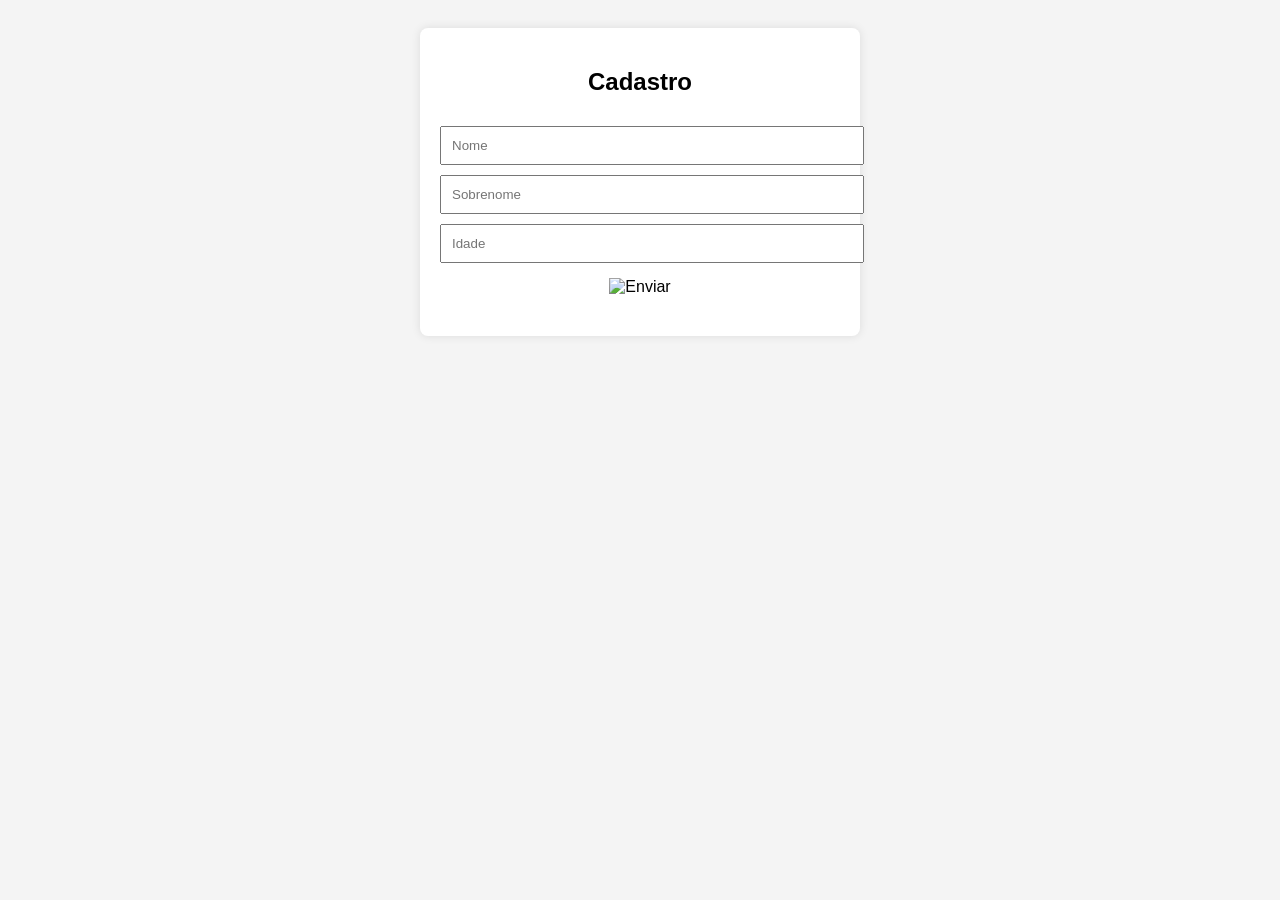
==== index.html @ 0eef1394 "teste2" ====
<!DOCTYPE html>
<html lang="pt-BR">
<head>
    <meta charset="UTF-8">
    <title>Formulário</title>
    <style>
        body {
            font-family: Arial, sans-serif;
            background-color: #f4f4f4;
            padding: 20px;
        }
        .form-container {
            background: #fff;
            padding: 20px;
            max-width: 400px;
            margin: auto;
            border-radius: 8px;
            box-shadow: 0 0 10px rgba(0,0,0,0.1);
            text-align: center;
        }
        input {
            width: 100%;
            padding: 10px;
            margin-top: 10px;
        }
        .btn-img {
            margin-top: 15px;
            cursor: pointer;
            width: 150px;
        }
        #resultado {
            margin-top: 20px;
        }
        #resultado img {
            width: 120px;
        }
    </style>
</head>
<body>

<div class="form-container">
    <h2>Cadastro</h2>
    <form id="formulario">
        <input type="text" id="nome" placeholder="Nome">
        <input type="text" id="sobrenome" placeholder="Sobrenome">
        <input type="number" id="idade" placeholder="Idade">

        <!-- Botão baseado em imagem -->
        <img src="https://cdn-icons-png.flaticon.com/512/1828/1828640.png"
             alt="Enviar"
             class="btn-img"
             onclick="enviarFormulario()">
    </form>

    <div id="resultado"></div>
</div>

<script>
function enviarFormulario() {
    let nome = document.getElementById("nome").value;
    let sobrenome = document.getElementById("sobrenome").value;
    let idade = document.getElementById("idade").value;

    let resultado = document.getElementById("resultado");

    if (nome && sobrenome && idade) {
        resultado.innerHTML = `
            <p>Cadastro realizado com sucesso!</p>
            <img src="https://cdn-icons-png.flaticon.com/512/845/845646.png" alt="Sucesso">
        `;
    } else {
        resultado.innerHTML = `
            <p>Preencha todos os dados!</p>
            <img src="https://cdn-icons-png.flaticon.com/512/463/463612.png" alt="Erro">
        `;
    }
}
</script>

</body>
</html>
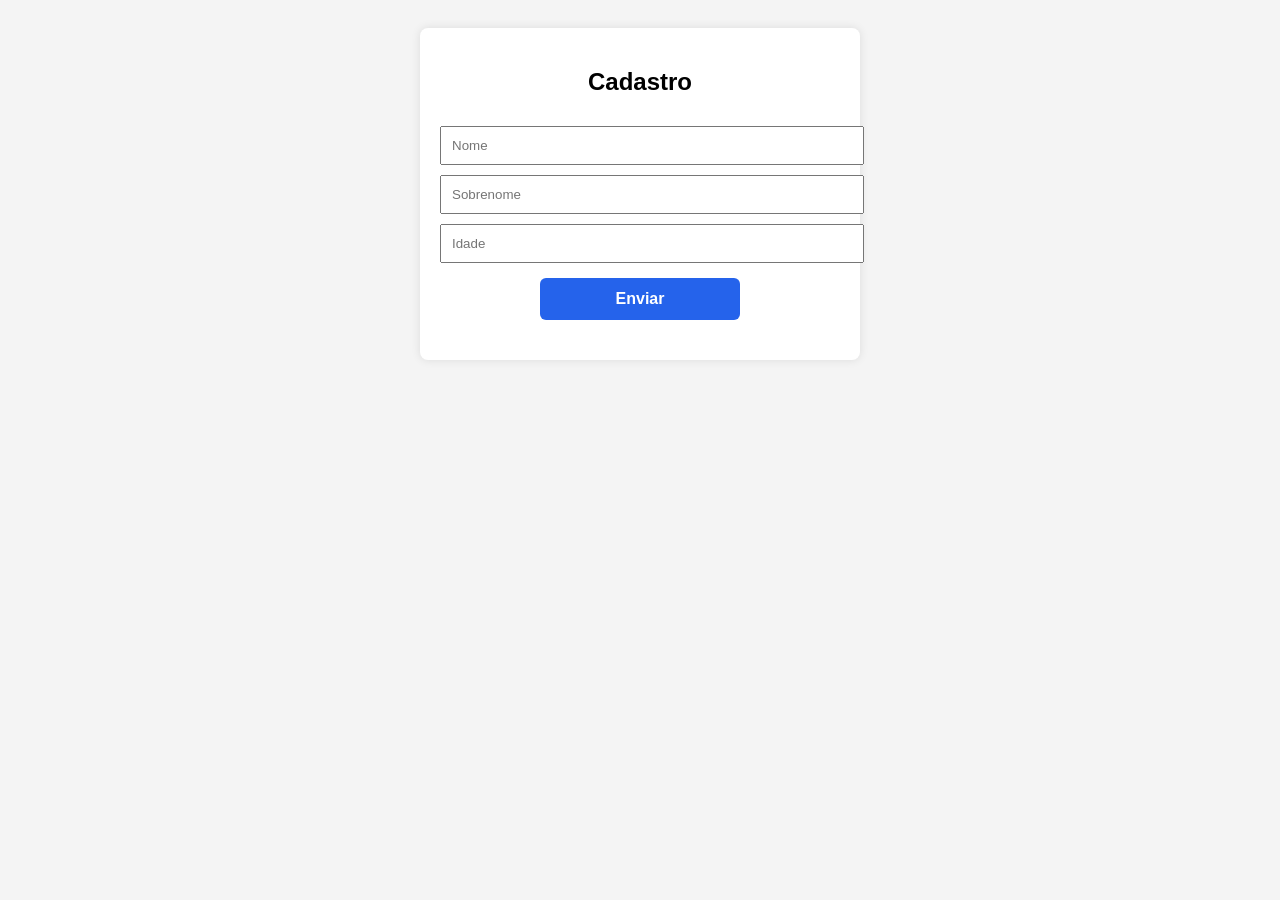
==== commit 626d214d: "teste botoao" ====
--- a/index.html
+++ b/index.html
@@ -23,10 +23,24 @@
             padding: 10px;
             margin-top: 10px;
         }
-        .btn-img {
+        .btn-enviar {
             margin-top: 15px;
+            width: 100%;
+            max-width: 200px;
+            padding: 12px 24px;
+            font-size: 16px;
+            font-weight: 600;
+            color: #fff;
+            background-color: #2563eb;
+            border: none;
+            border-radius: 6px;
             cursor: pointer;
-            width: 150px;
+        }
+        .btn-enviar:hover {
+            background-color: #1d4ed8;
+        }
+        .btn-enviar:active {
+            background-color: #1e40af;
         }
         #resultado {
             margin-top: 20px;
@@ -45,11 +59,7 @@
         <input type="text" id="sobrenome" placeholder="Sobrenome">
         <input type="number" id="idade" placeholder="Idade">
 
-        <!-- Botão baseado em imagem -->
-        <img src="https://cdn-icons-png.flaticon.com/512/1828/1828640.png"
-             alt="Enviar"
-             class="btn-img"
-             onclick="enviarFormulario()">
+        <button type="button" class="btn-enviar" onclick="enviarFormulario()">Enviar</button>
     </form>
 
     <div id="resultado"></div>
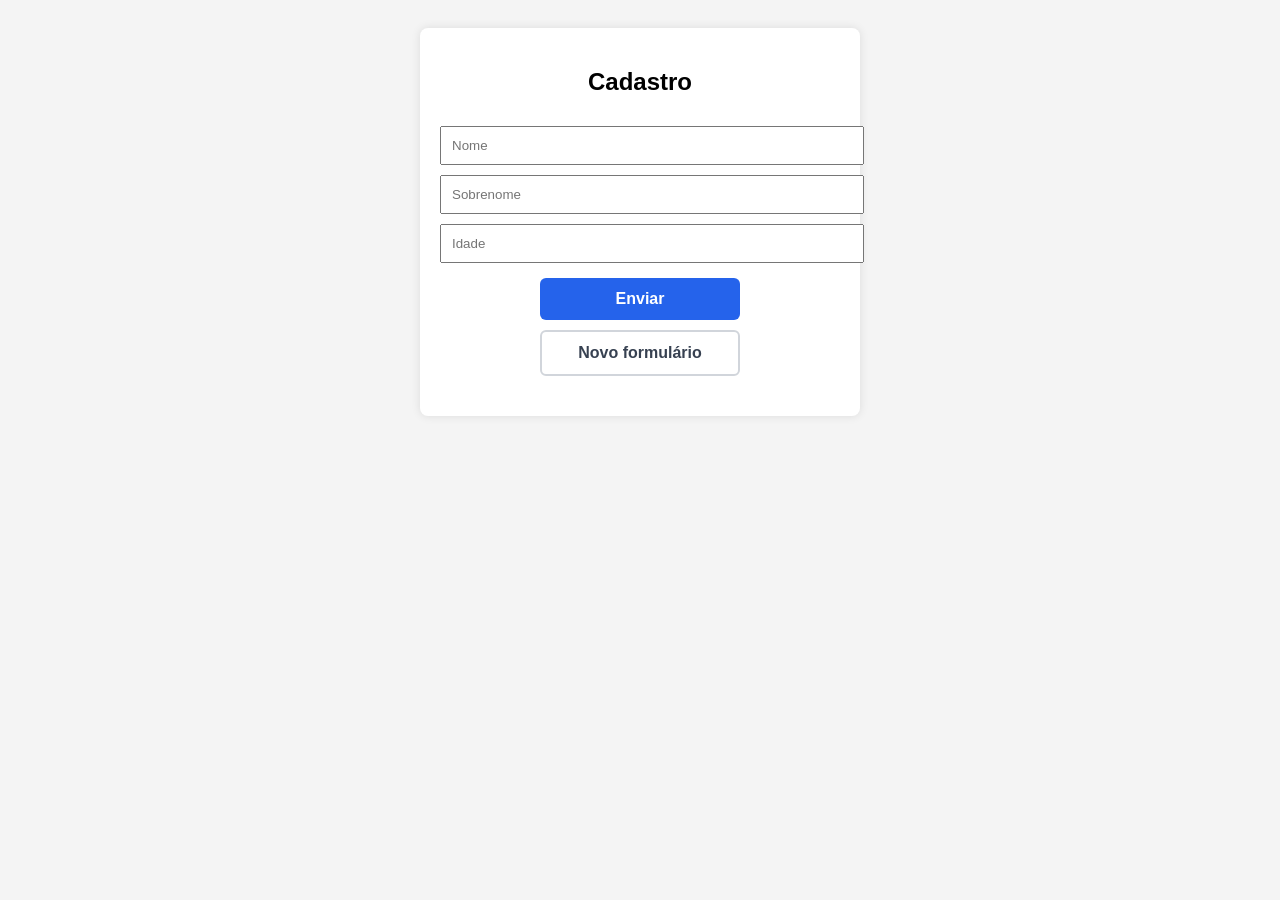
==== commit 7a44fc4f: "teste" ====
--- a/index.html
+++ b/index.html
@@ -23,8 +23,14 @@
             padding: 10px;
             margin-top: 10px;
         }
+        .form-actions {
+            display: flex;
+            flex-wrap: wrap;
+            gap: 10px;
+            justify-content: center;
+            margin-top: 15px;
+        }
         .btn-enviar {
-            margin-top: 15px;
             width: 100%;
             max-width: 200px;
             padding: 12px 24px;
@@ -41,6 +47,25 @@
         }
         .btn-enviar:active {
             background-color: #1e40af;
+        }
+        .btn-novo {
+            width: 100%;
+            max-width: 200px;
+            padding: 12px 24px;
+            font-size: 16px;
+            font-weight: 600;
+            color: #374151;
+            background-color: #fff;
+            border: 2px solid #d1d5db;
+            border-radius: 6px;
+            cursor: pointer;
+        }
+        .btn-novo:hover {
+            background-color: #f9fafb;
+            border-color: #9ca3af;
+        }
+        .btn-novo:active {
+            background-color: #f3f4f6;
         }
         #resultado {
             margin-top: 20px;
@@ -59,7 +84,10 @@
         <input type="text" id="sobrenome" placeholder="Sobrenome">
         <input type="number" id="idade" placeholder="Idade">
 
-        <button type="button" class="btn-enviar" onclick="enviarFormulario()">Enviar</button>
+        <div class="form-actions">
+            <button type="button" class="btn-enviar" onclick="enviarFormulario()">Enviar</button>
+            <button type="button" class="btn-novo" onclick="novoFormulario()">Novo formulário</button>
+        </div>
     </form>
 
     <div id="resultado"></div>
@@ -85,6 +113,12 @@
         `;
     }
 }
+
+function novoFormulario() {
+    document.getElementById("formulario").reset();
+    document.getElementById("resultado").innerHTML = "";
+    document.getElementById("nome").focus();
+}
 </script>
 
 </body>
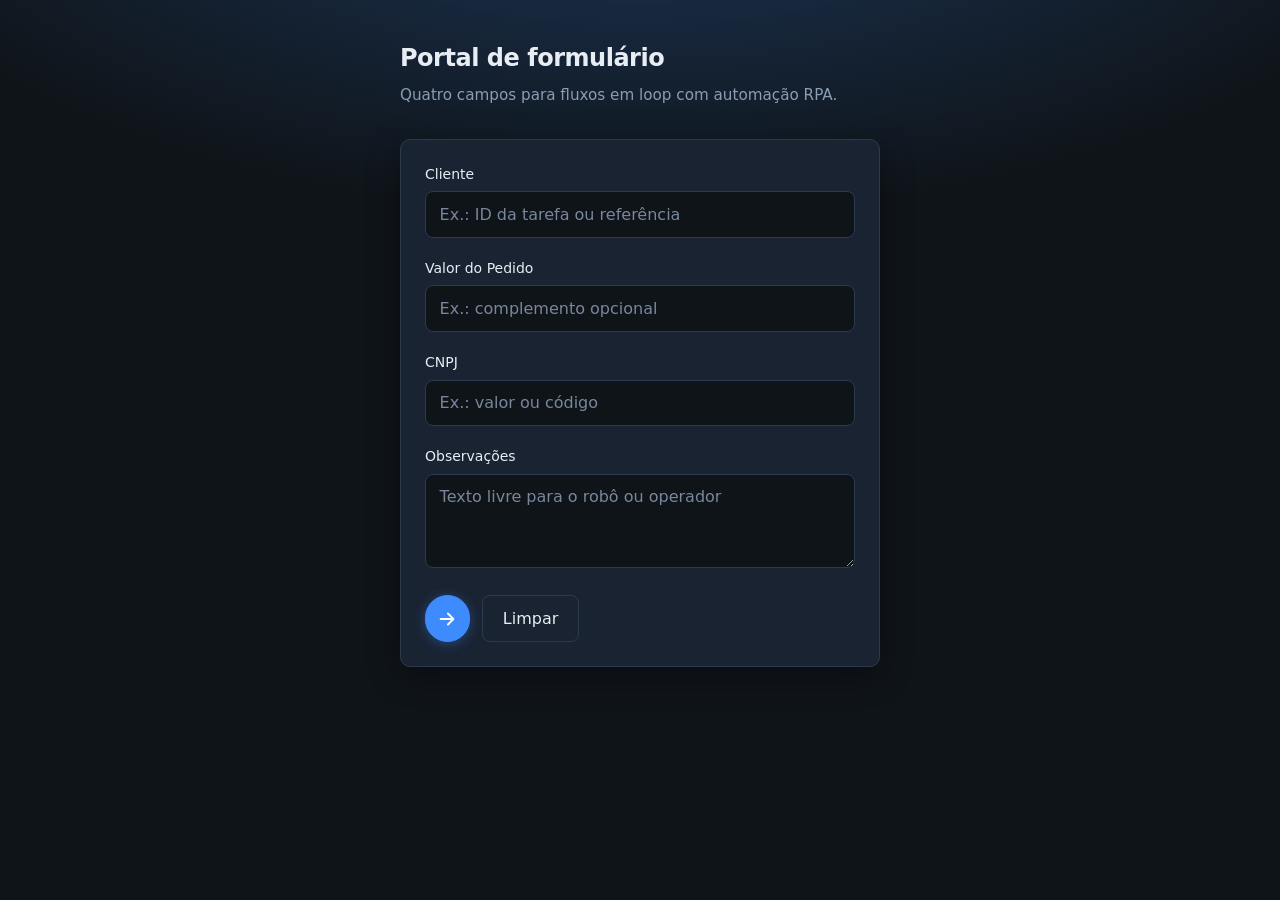
==== commit a37cb59b: "versao base" ====
--- a/index.html
+++ b/index.html
@@ -1,125 +1,132 @@
 <!DOCTYPE html>
 <html lang="pt-BR">
 <head>
-    <meta charset="UTF-8">
-    <title>Formulário</title>
-    <style>
-        body {
-            font-family: Arial, sans-serif;
-            background-color: #f4f4f4;
-            padding: 20px;
-        }
-        .form-container {
-            background: #fff;
-            padding: 20px;
-            max-width: 400px;
-            margin: auto;
-            border-radius: 8px;
-            box-shadow: 0 0 10px rgba(0,0,0,0.1);
-            text-align: center;
-        }
-        input {
-            width: 100%;
-            padding: 10px;
-            margin-top: 10px;
-        }
-        .form-actions {
-            display: flex;
-            flex-wrap: wrap;
-            gap: 10px;
-            justify-content: center;
-            margin-top: 15px;
-        }
-        .btn-enviar {
-            width: 100%;
-            max-width: 200px;
-            padding: 12px 24px;
-            font-size: 16px;
-            font-weight: 600;
-            color: #fff;
-            background-color: #2563eb;
-            border: none;
-            border-radius: 6px;
-            cursor: pointer;
-        }
-        .btn-enviar:hover {
-            background-color: #1d4ed8;
-        }
-        .btn-enviar:active {
-            background-color: #1e40af;
-        }
-        .btn-novo {
-            width: 100%;
-            max-width: 200px;
-            padding: 12px 24px;
-            font-size: 16px;
-            font-weight: 600;
-            color: #374151;
-            background-color: #fff;
-            border: 2px solid #d1d5db;
-            border-radius: 6px;
-            cursor: pointer;
-        }
-        .btn-novo:hover {
-            background-color: #f9fafb;
-            border-color: #9ca3af;
-        }
-        .btn-novo:active {
-            background-color: #f3f4f6;
-        }
-        #resultado {
-            margin-top: 20px;
-        }
-        #resultado img {
-            width: 120px;
-        }
-    </style>
+  <meta charset="UTF-8">
+  <meta name="viewport" content="width=device-width, initial-scale=1.0">
+  <title>Portal RPA — Formulário</title>
+  <link rel="stylesheet" href="css/styles.css">
 </head>
 <body>
+  <main class="portal" data-page="rpa-form-portal">
+    <header class="portal__header">
+      <h1 class="portal__title">Portal de formulário</h1>
+      <p class="portal__subtitle">Quatro campos para fluxos em loop com automação RPA.</p>
+    </header>
 
-<div class="form-container">
-    <h2>Cadastro</h2>
-    <form id="formulario">
-        <input type="text" id="nome" placeholder="Nome">
-        <input type="text" id="sobrenome" placeholder="Sobrenome">
-        <input type="number" id="idade" placeholder="Idade">
+    <form
+      id="rpa-loop-form"
+      class="form"
+      action="#"
+      method="get"
+      autocomplete="on"
+      data-form="rpa-loop"
+      novalidate
+    >
+      <div class="form__group">
+        <label class="form__label" for="rpa-item-1">Cliente</label>
+        <input
+          type="text"
+          id="rpa-item-1"
+          name="item1"
+          class="form__input"
+          placeholder="Ex.: ID da tarefa ou referência"
+          data-rpa-field="item-1"
+          required
+          aria-required="true"
+        >
+      </div>
 
-        <div class="form-actions">
-            <button type="button" class="btn-enviar" onclick="enviarFormulario()">Enviar</button>
-            <button type="button" class="btn-novo" onclick="novoFormulario()">Novo formulário</button>
-        </div>
+      <div class="form__group">
+        <label class="form__label" for="rpa-item-3">Valor do Pedido</label>
+        <input
+          type="text"
+          id="rpa-item-3"
+          name="item3"
+          class="form__input"
+          placeholder="Ex.: complemento opcional"
+          data-rpa-field="item-3"
+          required
+          aria-required="true"
+        >
+      </div>
+
+      <div class="form__group">
+        <label class="form__label" for="rpa-item-2">CNPJ</label>
+        <input
+          type="text"
+          id="rpa-item-2"
+          name="item2"
+          class="form__input"
+          placeholder="Ex.: valor ou código"
+          data-rpa-field="item-2"
+          required
+          aria-required="true"
+        >
+      </div>
+
+      <div class="form__group">
+        <label class="form__label" for="rpa-item-4">Observações</label>
+        <textarea
+          id="rpa-item-4"
+          name="item4"
+          class="form__input form__input--textarea"
+          rows="3"
+          placeholder="Texto livre para o robô ou operador"
+          data-rpa-field="item-4"
+          required
+          aria-required="true"
+        ></textarea>
+      </div>
+
+      <div class="form__actions">
+        <button
+          type="submit"
+          id="rpa-submit"
+          class="btn btn--primary btn--icon-submit"
+          data-rpa-action="submit"
+          aria-label="Submeter formulário"
+        >
+          <svg class="btn__icon" width="22" height="22" viewBox="0 0 24 24" fill="none" xmlns="http://www.w3.org/2000/svg" aria-hidden="true" focusable="false">
+            <path d="M5 12h14M13 6l6 6-6 6" stroke="currentColor" stroke-width="2" stroke-linecap="round" stroke-linejoin="round"/>
+          </svg>
+        </button>
+        <button type="reset" id="rpa-reset" class="btn btn--ghost" data-rpa-action="reset">
+          Limpar
+        </button>
+      </div>
+      <p id="rpa-form-feedback" class="form__feedback" role="status" aria-live="polite" hidden></p>
     </form>
-
-    <div id="resultado"></div>
-</div>
-
-<script>
-function enviarFormulario() {
-    let nome = document.getElementById("nome").value;
-    let sobrenome = document.getElementById("sobrenome").value;
-    let idade = document.getElementById("idade").value;
-
-    let resultado = document.getElementById("resultado");
-
-    if (nome && sobrenome && idade) {
-        resultado.innerHTML = `
-            <p>Cadastro realizado com sucesso!</p>
-            <img src="https://cdn-icons-png.flaticon.com/512/845/845646.png" alt="Sucesso">
-        `;
-    } else {
-        resultado.innerHTML = `
-            <p>Preencha todos os dados!</p>
-            <img src="https://cdn-icons-png.flaticon.com/512/463/463612.png" alt="Erro">
-        `;
-    }
-}
-
-function novoFormulario() {
-    document.getElementById("formulario").reset();
-    document.getElementById("resultado").innerHTML = "";
-    document.getElementById("nome").focus();
-}
-</script>
-
+  </main>
+  <script>
+    (function () {
+      var form = document.getElementById('rpa-loop-form');
+      var feedback = document.getElementById('rpa-form-feedback');
+      form.addEventListener('submit', function (e) {
+        e.preventDefault();
+        var missing = [];
+        form.querySelectorAll('input[required], textarea[required]').forEach(function (el) {
+          if (!el.value.trim()) {
+            var label = form.querySelector('label[for="' + el.id + '"]');
+            missing.push(label ? label.textContent.trim() : el.name);
+          }
+        });
+        if (missing.length) {
+          feedback.className = 'form__feedback form__feedback--error';
+          feedback.textContent =
+            'Preencha os campos obrigatórios: ' + missing.join(', ') + '.';
+          feedback.hidden = false;
+          return;
+        }
+        feedback.className = 'form__feedback form__feedback--success';
+        feedback.textContent = 'Enviado com sucesso.';
+        feedback.hidden = false;
+      });
+      form.addEventListener('reset', function () {
+        feedback.hidden = true;
+        feedback.textContent = '';
+        feedback.className = 'form__feedback';
+      });
+    })();
+  </script>
 </body>
-</html>+</html>
--- a/css/styles.css
+++ b/css/styles.css
@@ -0,0 +1,225 @@
+/* Portal RPA — formulário simples */
+*,
+*::before,
+*::after {
+  box-sizing: border-box;
+}
+
+:root {
+  --bg: #0f1419;
+  --surface: #1a2332;
+  --border: #2d3a4d;
+  --text: #e8edf4;
+  --muted: #8b9cb3;
+  --accent: #3d8bfd;
+  --accent-hover: #5ca0ff;
+  --radius: 10px;
+  --font: "Segoe UI", system-ui, -apple-system, sans-serif;
+}
+
+body {
+  margin: 0;
+  min-height: 100vh;
+  font-family: var(--font);
+  font-size: 16px;
+  line-height: 1.5;
+  color: var(--text);
+  background: radial-gradient(ellipse 120% 80% at 50% -20%, #1e3a5f 0%, var(--bg) 55%);
+}
+
+.portal {
+  max-width: 520px;
+  margin: 0 auto;
+  padding: 2.5rem 1.25rem 3rem;
+}
+
+.portal__header {
+  margin-bottom: 2rem;
+}
+
+.portal__title {
+  margin: 0 0 0.5rem;
+  font-size: 1.5rem;
+  font-weight: 600;
+  letter-spacing: -0.02em;
+}
+
+.portal__subtitle {
+  margin: 0;
+  font-size: 0.95rem;
+  color: var(--muted);
+}
+
+.form {
+  padding: 1.5rem;
+  background: var(--surface);
+  border: 1px solid var(--border);
+  border-radius: var(--radius);
+  box-shadow: 0 8px 32px rgba(0, 0, 0, 0.35);
+}
+
+.form__group {
+  margin-bottom: 1.25rem;
+}
+
+.form__group:last-of-type {
+  margin-bottom: 1.5rem;
+}
+
+.form__label {
+  display: block;
+  margin-bottom: 0.4rem;
+  font-size: 0.875rem;
+  font-weight: 500;
+  color: var(--text);
+}
+
+.form__input {
+  width: 100%;
+  padding: 0.65rem 0.85rem;
+  font: inherit;
+  color: var(--text);
+  background: var(--bg);
+  border: 1px solid var(--border);
+  border-radius: 8px;
+  transition: border-color 0.15s ease, box-shadow 0.15s ease;
+}
+
+.form__input::placeholder {
+  color: var(--muted);
+  opacity: 0.85;
+}
+
+.form__input:hover {
+  border-color: #4a5d78;
+}
+
+.form__input:focus {
+  outline: none;
+  border-color: var(--accent);
+  box-shadow: 0 0 0 3px rgba(61, 139, 253, 0.25);
+}
+
+.form__input--textarea {
+  resize: vertical;
+  min-height: 88px;
+}
+
+.form__actions {
+  display: flex;
+  flex-wrap: wrap;
+  gap: 0.75rem;
+}
+
+.form__feedback {
+  margin: 1rem 0 0;
+  padding: 0.65rem 0.85rem;
+  font-size: 0.875rem;
+  line-height: 1.45;
+  border-radius: 8px;
+  border: 1px solid var(--border);
+}
+
+.form__feedback--success {
+  color: #a8e6b8;
+  background: rgba(46, 160, 67, 0.14);
+  border-color: rgba(72, 199, 116, 0.4);
+}
+
+.form__feedback--error {
+  color: #f0b4b4;
+  background: rgba(220, 53, 69, 0.14);
+  border-color: rgba(234, 102, 115, 0.45);
+}
+
+.btn {
+  padding: 0.65rem 1.25rem;
+  font: inherit;
+  font-weight: 500;
+  border-radius: 8px;
+  border: 1px solid transparent;
+  cursor: pointer;
+  transition: background 0.15s ease, border-color 0.15s ease, color 0.15s ease;
+}
+
+.btn--primary {
+  color: #fff;
+  background: var(--accent);
+  border-color: var(--accent);
+}
+
+.btn--primary:hover {
+  background: var(--accent-hover);
+  border-color: var(--accent-hover);
+}
+
+.btn--icon-submit {
+  display: inline-flex;
+  align-items: center;
+  justify-content: center;
+  padding: 0.65rem;
+  min-width: 2.75rem;
+  min-height: 2.75rem;
+  border-radius: 999px;
+  box-shadow: 0 2px 12px rgba(61, 139, 253, 0.35);
+}
+
+.btn--icon-submit:hover {
+  box-shadow: 0 4px 16px rgba(61, 139, 253, 0.45);
+}
+
+.btn--icon-submit .btn__icon {
+  display: block;
+  transition: transform 0.2s ease;
+}
+
+.btn--icon-submit:hover .btn__icon {
+  transform: translateX(2px);
+}
+
+.btn--ghost {
+  color: var(--text);
+  background: transparent;
+  border-color: var(--border);
+}
+
+.btn--ghost:hover {
+  background: rgba(255, 255, 255, 0.06);
+  border-color: #4a5d78;
+}
+
+.portal__hints {
+  margin-top: 2rem;
+  padding: 1rem 1.25rem;
+  font-size: 0.8rem;
+  color: var(--muted);
+  background: rgba(26, 35, 50, 0.6);
+  border: 1px solid var(--border);
+  border-radius: var(--radius);
+}
+
+.portal__hints-title {
+  margin: 0 0 0.5rem;
+  font-size: 0.75rem;
+  font-weight: 600;
+  text-transform: uppercase;
+  letter-spacing: 0.06em;
+  color: var(--muted);
+}
+
+.portal__hints-list {
+  margin: 0;
+  padding-left: 1.1rem;
+}
+
+.portal__hints-list li {
+  margin-bottom: 0.35rem;
+}
+
+.portal__hints code {
+  font-size: 0.78rem;
+  padding: 0.1em 0.35em;
+  background: var(--bg);
+  border-radius: 4px;
+  color: #a8c7ff;
+}
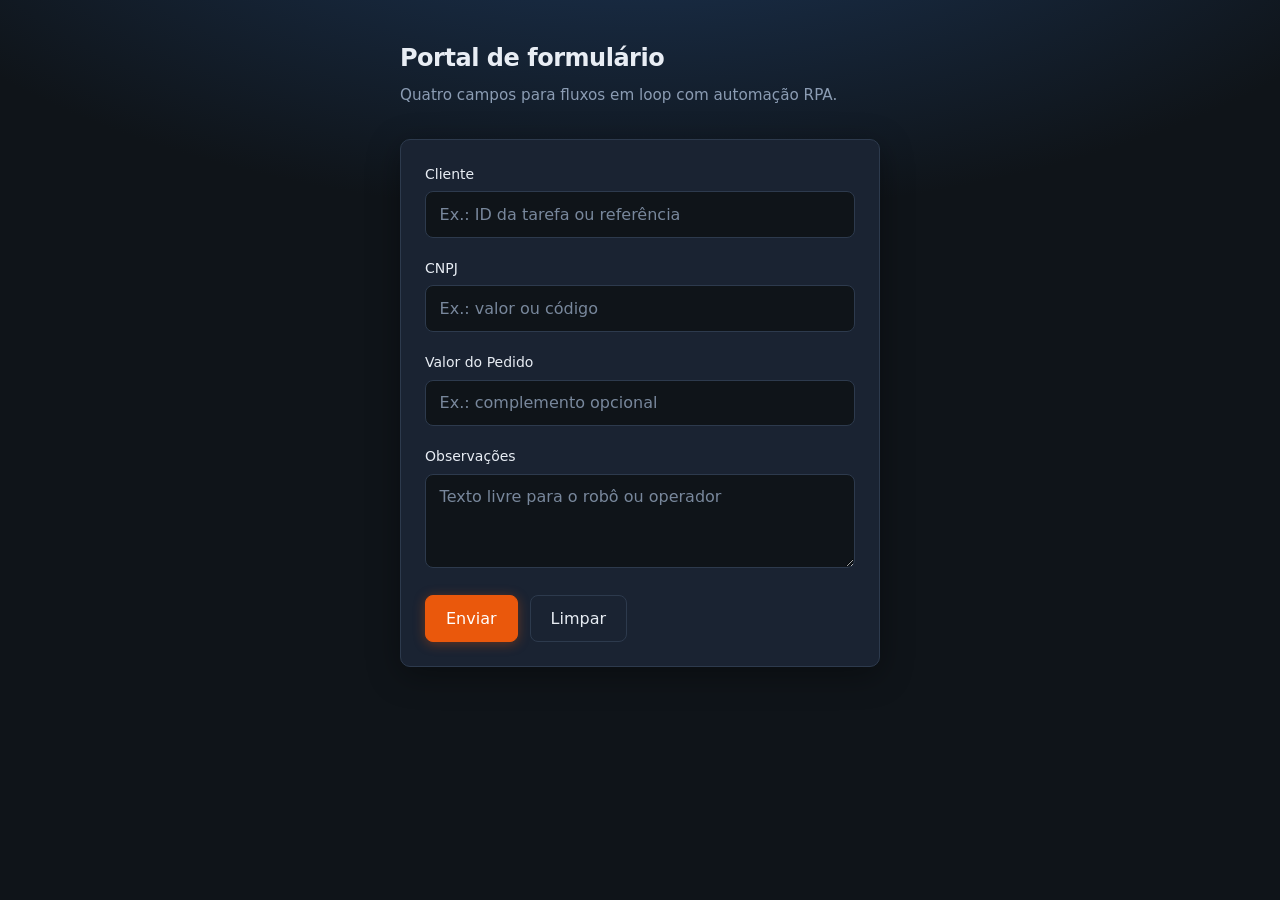
==== commit cc2cdcdc: "mudancas realizadas" ====
--- a/index.html
+++ b/index.html
@@ -37,6 +37,20 @@
       </div>
 
       <div class="form__group">
+        <label class="form__label" for="rpa-item-2">CNPJ</label>
+        <input
+          type="text"
+          id="rpa-item-2"
+          name="item2"
+          class="form__input"
+          placeholder="Ex.: valor ou código"
+          data-rpa-field="item-2"
+          required
+          aria-required="true"
+        >
+      </div>
+
+      <div class="form__group">
         <label class="form__label" for="rpa-item-3">Valor do Pedido</label>
         <input
           type="text"
@@ -45,20 +59,6 @@
           class="form__input"
           placeholder="Ex.: complemento opcional"
           data-rpa-field="item-3"
-          required
-          aria-required="true"
-        >
-      </div>
-
-      <div class="form__group">
-        <label class="form__label" for="rpa-item-2">CNPJ</label>
-        <input
-          type="text"
-          id="rpa-item-2"
-          name="item2"
-          class="form__input"
-          placeholder="Ex.: valor ou código"
-          data-rpa-field="item-2"
           required
           aria-required="true"
         >
@@ -82,13 +82,10 @@
         <button
           type="submit"
           id="rpa-submit"
-          class="btn btn--primary btn--icon-submit"
+          class="btn btn--primary"
           data-rpa-action="submit"
-          aria-label="Submeter formulário"
         >
-          <svg class="btn__icon" width="22" height="22" viewBox="0 0 24 24" fill="none" xmlns="http://www.w3.org/2000/svg" aria-hidden="true" focusable="false">
-            <path d="M5 12h14M13 6l6 6-6 6" stroke="currentColor" stroke-width="2" stroke-linecap="round" stroke-linejoin="round"/>
-          </svg>
+          Enviar
         </button>
         <button type="reset" id="rpa-reset" class="btn btn--ghost" data-rpa-action="reset">
           Limpar
--- a/css/styles.css
+++ b/css/styles.css
@@ -144,37 +144,15 @@
 
 .btn--primary {
   color: #fff;
-  background: var(--accent);
-  border-color: var(--accent);
+  background: #ea580c;
+  border-color: #ea580c;
+  box-shadow: 0 2px 12px rgba(234, 88, 12, 0.35);
 }
 
 .btn--primary:hover {
-  background: var(--accent-hover);
-  border-color: var(--accent-hover);
-}
-
-.btn--icon-submit {
-  display: inline-flex;
-  align-items: center;
-  justify-content: center;
-  padding: 0.65rem;
-  min-width: 2.75rem;
-  min-height: 2.75rem;
-  border-radius: 999px;
-  box-shadow: 0 2px 12px rgba(61, 139, 253, 0.35);
-}
-
-.btn--icon-submit:hover {
-  box-shadow: 0 4px 16px rgba(61, 139, 253, 0.45);
-}
-
-.btn--icon-submit .btn__icon {
-  display: block;
-  transition: transform 0.2s ease;
-}
-
-.btn--icon-submit:hover .btn__icon {
-  transform: translateX(2px);
+  background: #f97316;
+  border-color: #f97316;
+  box-shadow: 0 4px 16px rgba(249, 115, 22, 0.4);
 }
 
 .btn--ghost {
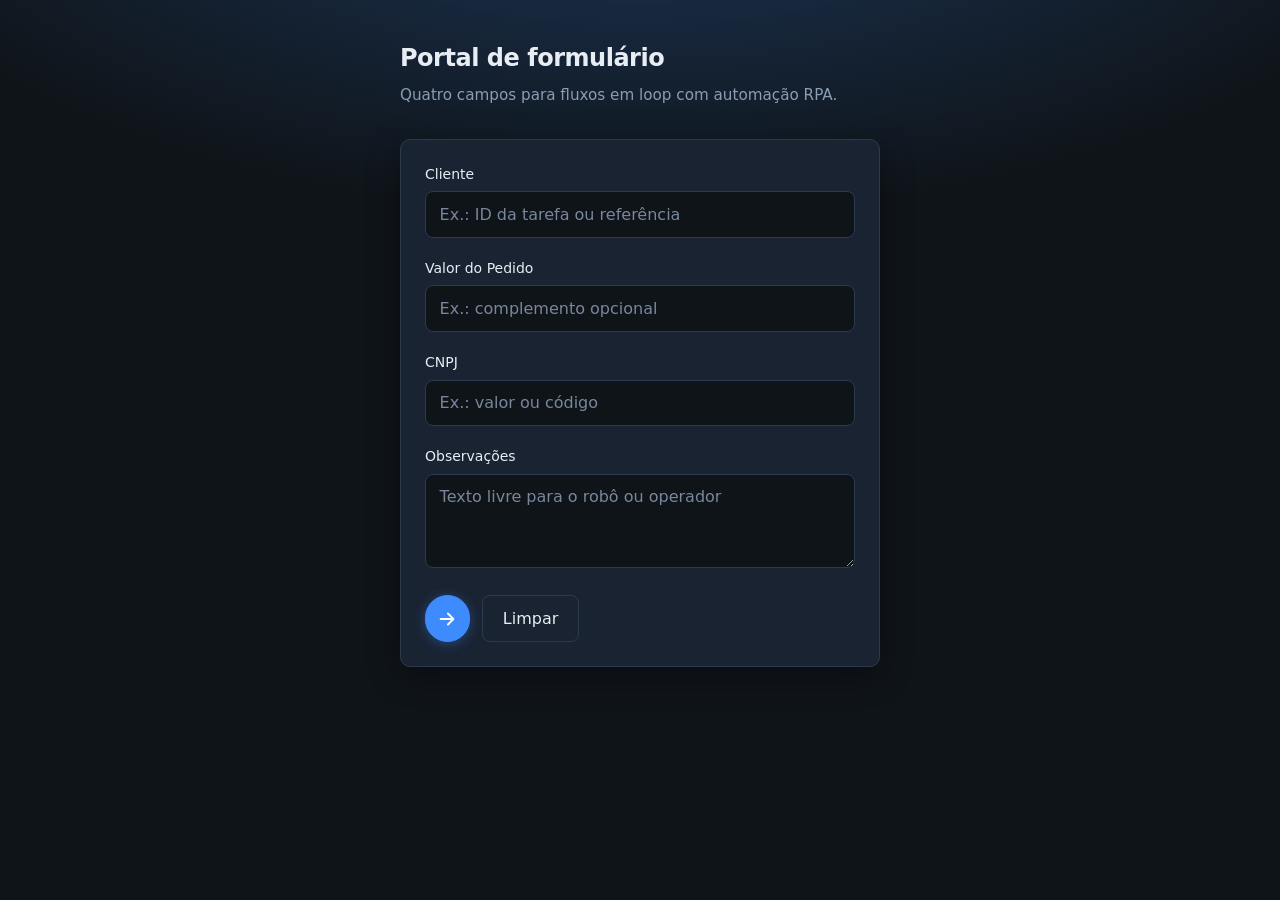
==== commit 55e65d7c: "teste" ====
--- a/index.html
+++ b/index.html
@@ -37,6 +37,20 @@
       </div>
 
       <div class="form__group">
+        <label class="form__label" for="rpa-item-3">Valor do Pedido</label>
+        <input
+          type="text"
+          id="rpa-item-3"
+          name="item3"
+          class="form__input"
+          placeholder="Ex.: complemento opcional"
+          data-rpa-field="item-3"
+          required
+          aria-required="true"
+        >
+      </div>
+
+      <div class="form__group">
         <label class="form__label" for="rpa-item-2">CNPJ</label>
         <input
           type="text"
@@ -45,20 +59,6 @@
           class="form__input"
           placeholder="Ex.: valor ou código"
           data-rpa-field="item-2"
-          required
-          aria-required="true"
-        >
-      </div>
-
-      <div class="form__group">
-        <label class="form__label" for="rpa-item-3">Valor do Pedido</label>
-        <input
-          type="text"
-          id="rpa-item-3"
-          name="item3"
-          class="form__input"
-          placeholder="Ex.: complemento opcional"
-          data-rpa-field="item-3"
           required
           aria-required="true"
         >
@@ -82,10 +82,13 @@
         <button
           type="submit"
           id="rpa-submit"
-          class="btn btn--primary"
+          class="btn btn--primary btn--icon-submit"
           data-rpa-action="submit"
+          aria-label="Submeter formulário"
         >
-          Enviar
+          <svg class="btn__icon" width="22" height="22" viewBox="0 0 24 24" fill="none" xmlns="http://www.w3.org/2000/svg" aria-hidden="true" focusable="false">
+            <path d="M5 12h14M13 6l6 6-6 6" stroke="currentColor" stroke-width="2" stroke-linecap="round" stroke-linejoin="round"/>
+          </svg>
         </button>
         <button type="reset" id="rpa-reset" class="btn btn--ghost" data-rpa-action="reset">
           Limpar
--- a/css/styles.css
+++ b/css/styles.css
@@ -144,15 +144,37 @@
 
 .btn--primary {
   color: #fff;
-  background: #ea580c;
-  border-color: #ea580c;
-  box-shadow: 0 2px 12px rgba(234, 88, 12, 0.35);
+  background: var(--accent);
+  border-color: var(--accent);
 }
 
 .btn--primary:hover {
-  background: #f97316;
-  border-color: #f97316;
-  box-shadow: 0 4px 16px rgba(249, 115, 22, 0.4);
+  background: var(--accent-hover);
+  border-color: var(--accent-hover);
+}
+
+.btn--icon-submit {
+  display: inline-flex;
+  align-items: center;
+  justify-content: center;
+  padding: 0.65rem;
+  min-width: 2.75rem;
+  min-height: 2.75rem;
+  border-radius: 999px;
+  box-shadow: 0 2px 12px rgba(61, 139, 253, 0.35);
+}
+
+.btn--icon-submit:hover {
+  box-shadow: 0 4px 16px rgba(61, 139, 253, 0.45);
+}
+
+.btn--icon-submit .btn__icon {
+  display: block;
+  transition: transform 0.2s ease;
+}
+
+.btn--icon-submit:hover .btn__icon {
+  transform: translateX(2px);
 }
 
 .btn--ghost {
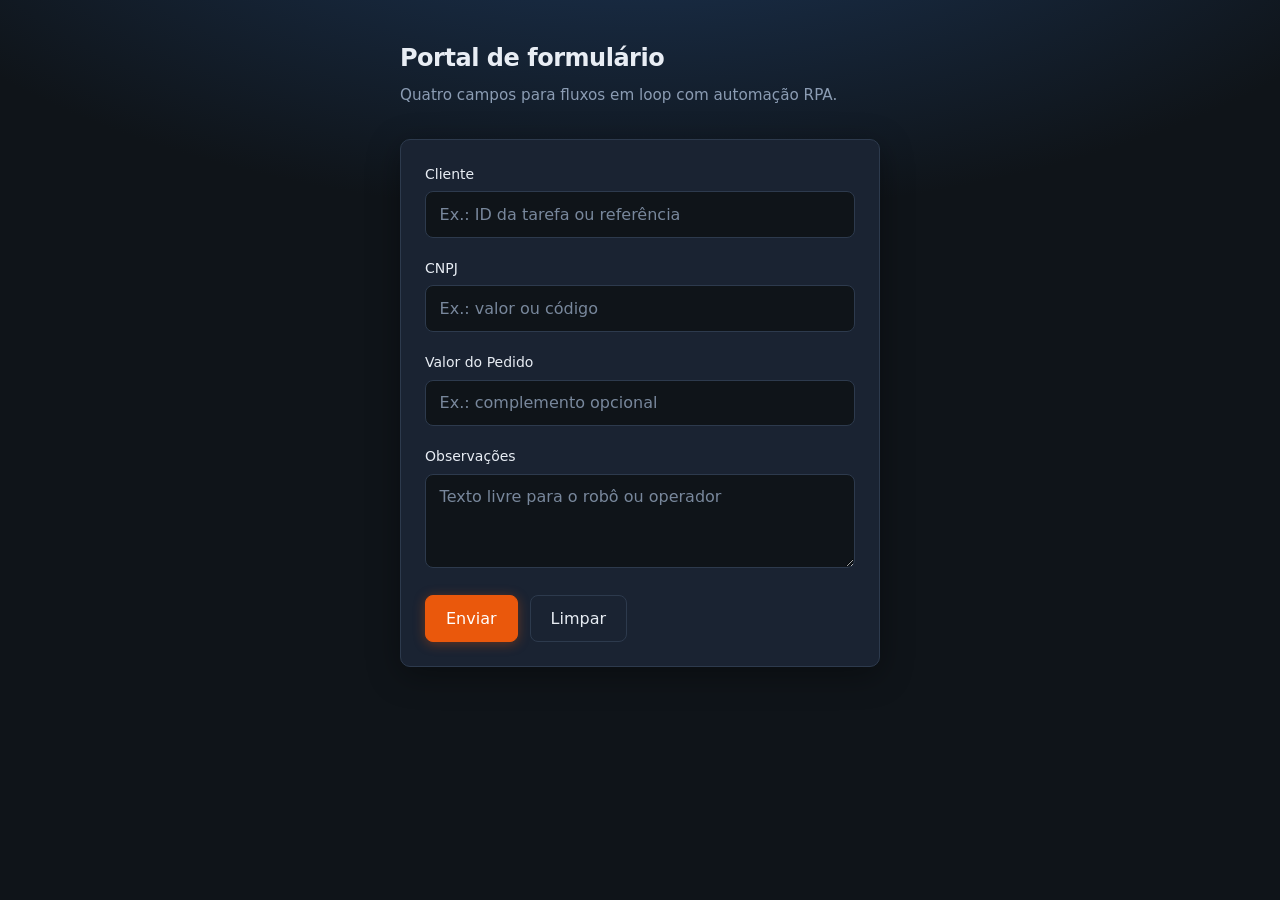
==== commit dbfa3213: "ajuste botao e ordem" ====
--- a/index.html
+++ b/index.html
@@ -37,6 +37,20 @@
       </div>
 
       <div class="form__group">
+        <label class="form__label" for="rpa-item-2">CNPJ</label>
+        <input
+          type="text"
+          id="rpa-item-2"
+          name="item2"
+          class="form__input"
+          placeholder="Ex.: valor ou código"
+          data-rpa-field="item-2"
+          required
+          aria-required="true"
+        >
+      </div>
+
+      <div class="form__group">
         <label class="form__label" for="rpa-item-3">Valor do Pedido</label>
         <input
           type="text"
@@ -45,20 +59,6 @@
           class="form__input"
           placeholder="Ex.: complemento opcional"
           data-rpa-field="item-3"
-          required
-          aria-required="true"
-        >
-      </div>
-
-      <div class="form__group">
-        <label class="form__label" for="rpa-item-2">CNPJ</label>
-        <input
-          type="text"
-          id="rpa-item-2"
-          name="item2"
-          class="form__input"
-          placeholder="Ex.: valor ou código"
-          data-rpa-field="item-2"
           required
           aria-required="true"
         >
@@ -82,13 +82,10 @@
         <button
           type="submit"
           id="rpa-submit"
-          class="btn btn--primary btn--icon-submit"
+          class="btn btn--primary"
           data-rpa-action="submit"
-          aria-label="Submeter formulário"
         >
-          <svg class="btn__icon" width="22" height="22" viewBox="0 0 24 24" fill="none" xmlns="http://www.w3.org/2000/svg" aria-hidden="true" focusable="false">
-            <path d="M5 12h14M13 6l6 6-6 6" stroke="currentColor" stroke-width="2" stroke-linecap="round" stroke-linejoin="round"/>
-          </svg>
+          Enviar
         </button>
         <button type="reset" id="rpa-reset" class="btn btn--ghost" data-rpa-action="reset">
           Limpar
--- a/css/styles.css
+++ b/css/styles.css
@@ -144,37 +144,15 @@
 
 .btn--primary {
   color: #fff;
-  background: var(--accent);
-  border-color: var(--accent);
+  background: #ea580c;
+  border-color: #ea580c;
+  box-shadow: 0 2px 12px rgba(234, 88, 12, 0.35);
 }
 
 .btn--primary:hover {
-  background: var(--accent-hover);
-  border-color: var(--accent-hover);
-}
-
-.btn--icon-submit {
-  display: inline-flex;
-  align-items: center;
-  justify-content: center;
-  padding: 0.65rem;
-  min-width: 2.75rem;
-  min-height: 2.75rem;
-  border-radius: 999px;
-  box-shadow: 0 2px 12px rgba(61, 139, 253, 0.35);
-}
-
-.btn--icon-submit:hover {
-  box-shadow: 0 4px 16px rgba(61, 139, 253, 0.45);
-}
-
-.btn--icon-submit .btn__icon {
-  display: block;
-  transition: transform 0.2s ease;
-}
-
-.btn--icon-submit:hover .btn__icon {
-  transform: translateX(2px);
+  background: #f97316;
+  border-color: #f97316;
+  box-shadow: 0 4px 16px rgba(249, 115, 22, 0.4);
 }
 
 .btn--ghost {
